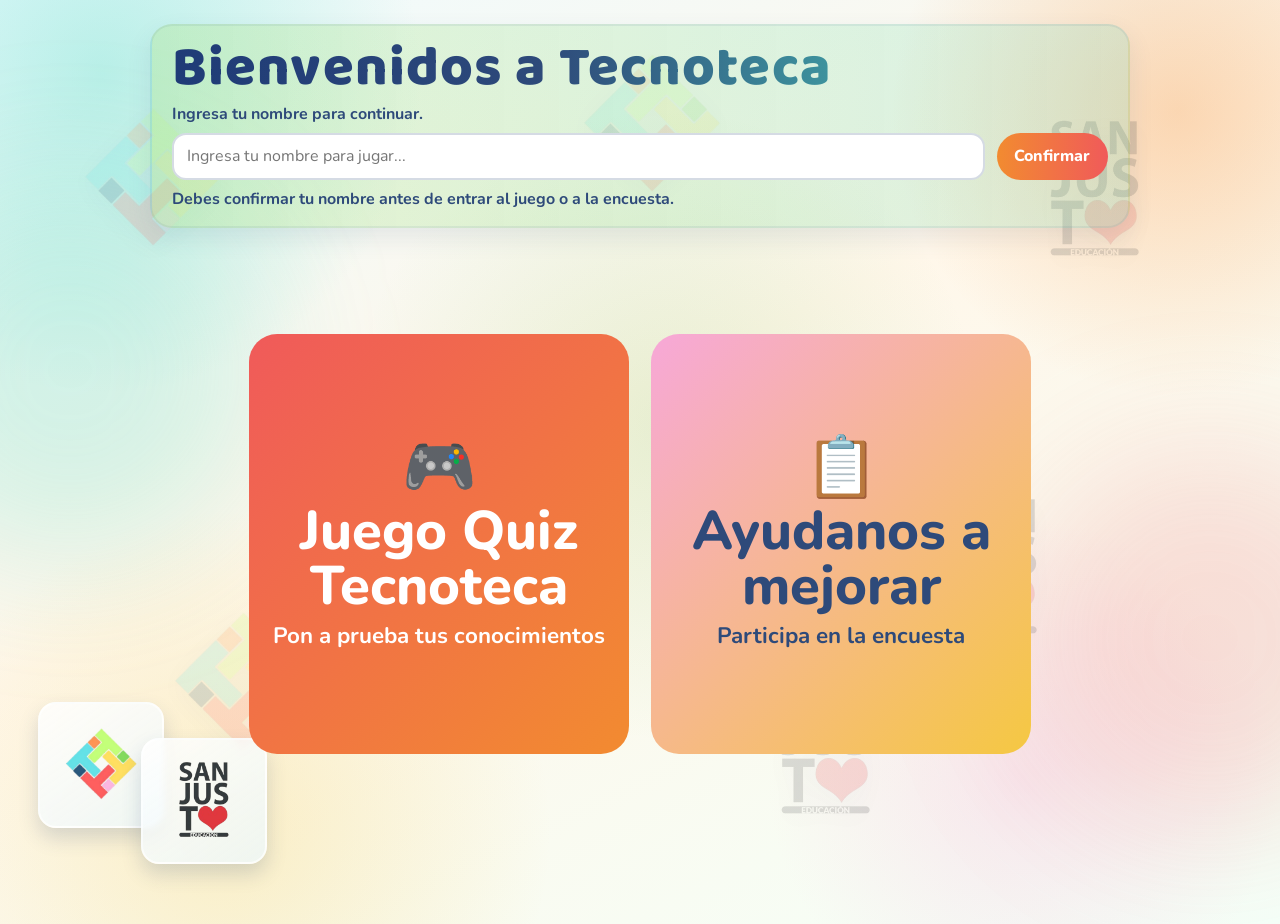
==== index.html @ 4c5a2e29 "Add files via upload" ====
<!doctype html>
<html lang="es">
<head>
	<meta charset="UTF-8">
	<meta name="viewport" content="width=device-width, initial-scale=1.0">
	<title>Tecnoteca - Inicio</title>
	<link rel="preconnect" href="https://fonts.googleapis.com">
	<link rel="preconnect" href="https://fonts.gstatic.com" crossorigin>
	<link href="https://fonts.googleapis.com/css2?family=Baloo+2:wght@600;700;800&family=Nunito:wght@400;600;700;800&display=swap" rel="stylesheet">
	<link rel="stylesheet" href="Index.css">
</head>
<body>
	<div class="floating-logos" aria-hidden="true">
		<img class="floating-logo logo-shape logo-f1" src="Images/Tec.png" alt="">
		<img class="floating-logo logo-textmark logo-f2" src="Images/EDuc (1).png" alt="">
		<img class="floating-logo logo-shape logo-f3" src="Images/Tec.png" alt="">
		<img class="floating-logo logo-textmark logo-f4" src="Images/EDuc (1).png" alt="">
		<img class="floating-logo logo-shape logo-f5" src="Images/Tec.png" alt="">
		<img class="floating-logo logo-textmark logo-f6" src="Images/EDuc (1).png" alt="">
	</div>

	<div class="floating-squares" aria-hidden="true">
		<div class="square-logo sq-1"><img src="Images/Tec.png" alt=""></div>
		<div class="square-logo sq-2"><img src="Images/EDuc (1).png" alt=""></div>
	</div>

	<main class="app-shell home-shell">
		<section class="name-section panel">
			<h1 class="hero-title">Bienvenidos a Tecnoteca</h1>
			<p class="intro-text">Ingresa tu nombre para continuar.</p>
			<div class="name-row">
				<input id="playerNameInput" type="text" placeholder="Ingresa tu nombre para jugar..." maxlength="30">
				<button id="confirmNameBtn" class="btn btn-primary" type="button">Confirmar</button>
			</div>
			<p id="nameStatus" class="name-status">Debes confirmar tu nombre antes de entrar al juego o a la encuesta.</p>
		</section>

		<section class="cards-section">
			<article id="quizCard" class="mode-card quiz-card" role="button" tabindex="0">
				<h3><span class="card-emoji" aria-hidden="true">🎮</span><span class="card-title-text">Juego Quiz Tecnoteca</span></h3>
				<p>Pon a prueba tus conocimientos</p>
			</article>
			<article id="surveyCard" class="mode-card survey-card" role="button" tabindex="0">
				<h3><span class="card-emoji" aria-hidden="true">📋</span><span class="card-title-text">Ayudanos a mejorar</span></h3>
				<p>Participa en la encuesta</p>
			</article>
		</section>
	</main>

	<script>
		const playerNameInput = document.getElementById("playerNameInput");
		const confirmNameBtn = document.getElementById("confirmNameBtn");
		const nameStatus = document.getElementById("nameStatus");
		const quizCard = document.getElementById("quizCard");
		const surveyCard = document.getElementById("surveyCard");

		localStorage.removeItem("tecnotecaPlayerName");
		let playerName = "";

		function confirmName() {
			const value = playerNameInput.value.trim();
			if (!value) {
				nameStatus.textContent = "Escribe tu nombre para continuar.";
				nameStatus.classList.add("warn");
				playerNameInput.focus();
				return false;
			}

			playerName = value;
			localStorage.setItem("tecnotecaPlayerName", playerName);
			nameStatus.textContent = "Debes confirmar tu nombre antes de entrar al juego o a la encuesta.";
			nameStatus.classList.remove("warn");
			return true;
		}

		function goToPage(targetPage) {
			if (!playerName && !confirmName()) {
				return;
			}
			window.location.href = targetPage;
		}

		confirmNameBtn.addEventListener("click", confirmName);
		playerNameInput.addEventListener("keydown", (event) => {
			if (event.key === "Enter") {
				event.preventDefault();
				confirmName();
			}
		});

		quizCard.addEventListener("click", () => goToPage("Pages/quiz.html"));
		surveyCard.addEventListener("click", () => goToPage("Pages/survey.html"));

		quizCard.addEventListener("keydown", (event) => {
			if (event.key === "Enter" || event.key === " ") {
				event.preventDefault();
				goToPage("Pages/quiz.html");
			}
		});

		surveyCard.addEventListener("keydown", (event) => {
			if (event.key === "Enter" || event.key === " ") {
				event.preventDefault();
				goToPage("Pages/survey.html");
			}
		});
	</script>
</body>
</html>
---- Index.css ----
:root {
	--cyan: #4dd9c0;
	--lime: #a8e05f;
	--yellow: #f5c842;
	--coral: #f05a5a;
	--orange: #f28b30;
	--pink: #f7a8d8;
	--navy: #2e4a7a;
	--light-green: #6dbe4a;
	--white: #ffffff;
	--soft-bg: #f9fffc;
}

@font-face {
	font-family: "bouncy_2";
	src: url("Letras/bouncy_2/Bouncy-PERSONAL_USE_ONLY.otf") format("opentype");
	font-weight: 400;
	font-style: normal;
	font-display: swap;
}

* {
	box-sizing: border-box;
}

body {
	margin: 0;
	font-family: "Nunito", sans-serif;
	color: var(--navy);
	background:
		radial-gradient(circle at 8% 8%, rgba(77, 217, 192, 0.34) 0, transparent 22%),
		radial-gradient(circle at 92% 12%, rgba(242, 139, 48, 0.3) 0, transparent 20%),
		radial-gradient(circle at 18% 90%, rgba(245, 200, 66, 0.24) 0, transparent 24%),
		radial-gradient(circle at 80% 84%, rgba(247, 168, 216, 0.26) 0, transparent 20%),
		radial-gradient(circle at 52% 46%, rgba(109, 190, 74, 0.16) 0, transparent 38%),
		linear-gradient(155deg, #eefbff 0%, #fff7ea 45%, #f4fff8 100%);
	min-height: 100vh;
	position: relative;
	overflow-x: hidden;
}

body::before,
body::after {
	content: "";
	position: fixed;
	width: 380px;
	height: 380px;
	border-radius: 50%;
	filter: blur(70px);
	z-index: -1;
	pointer-events: none;
}

body::before {
	left: -120px;
	top: 20vh;
	background: rgba(77, 217, 192, 0.22);
}

body::after {
	right: -120px;
	bottom: 8vh;
	background: rgba(240, 90, 90, 0.18);
}

.app-shell {
	width: min(1100px, 94%);
	margin: 1.5rem auto 2.5rem;
	display: grid;
	gap: 1rem;
	position: relative;
	z-index: 3;
}

.floating-logos {
	position: fixed;
	inset: 0;
	pointer-events: none;
	z-index: 1;
	overflow: hidden;
}

.floating-logo {
	position: absolute;
	opacity: 0.16;
	filter: drop-shadow(0 6px 14px rgba(46, 74, 122, 0.2));
	animation: logoFloat 20s ease-in-out infinite;
	will-change: transform;
	object-fit: contain;
	user-select: none;
}

.logo-shape {
	width: clamp(120px, 14vw, 210px);
}

.logo-textmark {
	width: clamp(110px, 13vw, 190px);
}

.logo-f1 {
	left: 5%;
	top: 10%;
	animation-duration: 22s;
}


.logo-f2 {
	right: 8%;
	top: 12%;
	animation-duration: 26s;
	animation-delay: 1.2s;
}

.logo-f3 {
	left: 12%;
	top: 66%;
	animation-duration: 23s;
	animation-delay: 0.6s;
}

.logo-f4 {
	right: 16%;
	top: 54%;
	animation-duration: 27s;
	animation-delay: 1.2s;
}


.logo-f5 {
	left: 44%;
	top: 4%;
	animation-duration: 24s;
	animation-delay: 0.9s;
}

.logo-f6 {
	left: 58%;
	top: 74%;
	animation-duration: 21s;
	animation-delay: 0.6s;
}

.floating-squares {
	position: fixed;
	inset: 0;
	pointer-events: none;
	z-index: 2;
	overflow: hidden;
}

.square-logo {
	position: absolute;
	width: clamp(78px, 10vw, 126px);
	aspect-ratio: 1 / 1;
	border-radius: 18px;
	background: linear-gradient(145deg, rgba(255, 255, 255, 0.82), rgba(235, 248, 255, 0.72));
	border: 2px solid rgba(255, 255, 255, 0.65);
	box-shadow: 0 10px 20px rgba(46, 74, 122, 0.18);
	backdrop-filter: blur(3px);
	display: grid;
	place-items: center;
	animation: squareFloat 9s ease-in-out infinite;
}

.square-logo img {
	width: 76%;
	height: 76%;
	object-fit: contain;
	opacity: 0.95;
}

.sq-1 {
	left: 3%;
	top: 78%;
	animation-duration: 8.5s;
}

.sq-2 {
	left: 11%;
	top: 82%;
	animation-duration: 10s;
	animation-delay: 1.2s;
}


.home-shell {
	min-height: calc(100vh - 4rem);
	align-content: start;
	grid-template-columns: 1fr;
	align-items: start;
	justify-content: center;
	row-gap: 1rem;
}

.panel {
	background: rgba(255, 255, 255, 0.95);
	border-radius: 22px;
	padding: 1rem 1.25rem;
	border: 2px solid rgba(46, 74, 122, 0.08);
	box-shadow: 0 10px 25px rgba(46, 74, 122, 0.1);
}

h1,
h3,
p {
	margin: 0;
}

h1 {
	color: var(--navy);
	font-size: clamp(1.25rem, 3vw, 2rem);
	margin-bottom: 0.8rem;
}

.hero-title {
	font-family: "Baloo 2", "Nunito", sans-serif;
	font-weight: 800;
	font-size: clamp(2rem, 4.8vw, 3.5rem);
	line-height: 0.96;
	letter-spacing: 0.02em;
	margin-bottom: 0.45rem;
	background: linear-gradient(90deg, #1f3b77 0%, #2e4a7a 40%, #4dd9c0 100%);
	-webkit-background-clip: text;
	background-clip: text;
	color: transparent;
	text-wrap: balance;
}

.name-section {
	background: linear-gradient(90deg, rgba(168, 224, 95, 0.25), rgba(77, 217, 192, 0.18));
	align-self: center;
	width: min(980px, 100%);
	justify-self: center;
}

.intro-text {
	font-weight: 700;
	margin-bottom: 0.35rem;
}

.name-row {
	display: flex;
	gap: 0.75rem;
	margin-top: 0.5rem;
	flex-wrap: wrap;
}

input,
textarea,
select {
	width: 100%;
	border: 2px solid rgba(46, 74, 122, 0.2);
	border-radius: 14px;
	padding: 0.65rem 0.8rem;
	font: inherit;
	transition: border-color 0.2s ease, box-shadow 0.2s ease;
}

input:focus,
textarea:focus,
select:focus {
	outline: none;
	border-color: var(--cyan);
	box-shadow: 0 0 0 3px rgba(77, 217, 192, 0.2);
}

#playerNameInput {
	flex: 1 1 260px;
}

.name-status {
	margin-top: 0.5rem;
	font-weight: 700;
}

.warn {
	color: var(--coral);
}

.cards-section {
	display: flex;
	flex-direction: row;
	justify-content: center;
	align-items: center;
	gap: 1.4rem;
	min-height: calc(100vh - 300px);
	flex-wrap: wrap;
}

.mode-card {
	width: min(380px, 42vw);
	min-width: 290px;
	min-height: 420px;
	border-radius: 28px;
	padding: 1.35rem;
	cursor: pointer;
	display: grid;
	place-content: center;
	justify-items: center;
	text-align: center;
	gap: 0.5rem;
	transform: translateY(20px);
	opacity: 0;
	animation: cardEntrance 0.7s ease forwards;
	transition: transform 0.25s ease, box-shadow 0.25s ease;
}

.quiz-card {
	background: linear-gradient(135deg, #f05a5a, #f28b30);
	color: var(--white);
	animation-delay: 0.05s;
}

.survey-card {
	background: linear-gradient(135deg, #f7a8d8, #f5c842);
	color: var(--navy);
	animation-delay: 0.2s;
}

.mode-card h3 {
	display: inline-flex;
	flex-direction: column;
	align-items: center;
	justify-content: center;
	gap: 0.35rem;
	font-size: clamp(2rem, 5vw, 3.4rem);
	font-weight: 800;
	line-height: 1.1;
}

.card-emoji {
	display: inline-flex;
	align-items: center;
	justify-content: center;
	line-height: 1;
	transform: none;
	font-size: 1.1em;
}

.card-title-text {
	display: block;
	line-height: 1.02;
}

.mode-card p {
	font-size: clamp(1rem, 2.2vw, 1.4rem);
	font-weight: 700;
	line-height: 1.2;
}

.mode-card:hover {
	transform: translateY(-6px) scale(1.01);
	box-shadow: 0 20px 30px rgba(46, 74, 122, 0.22);
}

.btn {
	border: none;
	border-radius: 999px;
	padding: 0.65rem 1.1rem;
	font: inherit;
	font-weight: 800;
	cursor: pointer;
	transition: transform 0.2s ease, filter 0.2s ease;
}

.btn:hover {
	transform: translateY(-2px);
	filter: brightness(1.03);
}

.btn:disabled {
	opacity: 0.6;
	cursor: not-allowed;
}

.btn-primary {
	background: linear-gradient(90deg, var(--orange), var(--coral));
	color: #fff;
}

.btn-soft {
	background: rgba(46, 74, 122, 0.12);
	color: var(--navy);
	text-decoration: none;
	display: inline-block;
}

.back-home-btn {
	background: linear-gradient(90deg, #2e4a7a, #4dd9c0);
	color: #ffffff;
	border: 1px solid rgba(255, 255, 255, 0.75);
	box-shadow: 0 8px 16px rgba(46, 74, 122, 0.25);
}

.back-home-btn:hover {
	filter: brightness(1.07);
	transform: translateY(-2px) scale(1.01);
}

.subpage-shell {
	min-height: calc(100vh - 4rem);
	align-content: center;
}

.subpage-panel {
	text-align: center;
	width: min(700px, 100%);
	margin: 0 auto;
	display: grid;
	gap: 1rem;
	justify-items: center;
}

.demo-shell {
	align-content: center;
	min-height: calc(100vh - 4rem);
}

.demo-panel {
	width: min(820px, 100%);
	margin: 0 auto;
	display: grid;
	gap: 0.95rem;
	position: relative;
	z-index: 1;
}

@media (max-width: 1024px) {
	.app-shell {
		width: min(94%, 920px);
	}

	.cards-section {
		min-height: auto;
		padding-bottom: 0.5rem;
	}

	.mode-card {
		width: min(430px, 100%);
		min-height: 320px;
	}

	.demo-panel {
		width: min(92vw, 760px);
	}
}

.demo-top {
	display: flex;
	justify-content: space-between;
	align-items: center;
	gap: 0.8rem;
	flex-wrap: wrap;
}

.demo-user {
	font-weight: 800;
	color: rgba(46, 74, 122, 0.9);
}

.demo-title {
	margin-bottom: 0;
	width: 100%;
	text-align: center;
	text-transform: uppercase;
	letter-spacing: 0.04em;
}

.quiz-meta {
	display: flex;
	justify-content: space-between;
	align-items: center;
	gap: 0.8rem;
	flex-wrap: wrap;
}

.demo-badge {
	display: inline-flex;
	align-items: center;
	padding: 0.3rem 0.75rem;
	border-radius: 999px;
	font-weight: 800;
	background: linear-gradient(90deg, rgba(77, 217, 192, 0.45), rgba(168, 224, 95, 0.4));
}

.demo-timer {
	padding: 0.36rem 0.76rem;
	border-radius: 12px;
	font-weight: 800;
	color: #fff;
	background: linear-gradient(90deg, #2e4a7a, #4d6ea8);
}

.demo-progress {
	font-weight: 700;
	color: rgba(46, 74, 122, 0.85);
}

.demo-question {
	margin: 0;
	font-size: clamp(1.2rem, 2.6vw, 1.9rem);
	line-height: 1.15;
	color: #1f3b77;
}

.demo-options {
	display: grid;
	gap: 0.6rem;
}

.demo-option {
	border: 2px solid rgba(46, 74, 122, 0.17);
	background: #fff;
	color: var(--navy);
	border-radius: 14px;
	padding: 0.72rem 0.86rem;
	text-align: left;
	font: inherit;
	font-weight: 700;
	cursor: pointer;
	transition: transform 0.18s ease, border-color 0.18s ease, background-color 0.18s ease;
}

.demo-option:hover {
	transform: translateX(2px);
	border-color: rgba(77, 217, 192, 0.9);
}

.demo-option.selected {
	border-color: #6dbe4a;
	background: rgba(109, 190, 74, 0.18);
}

.demo-actions {
	display: flex;
	justify-content: flex-end;
	gap: 0.6rem;
}

.demo-form {
	display: grid;
	gap: 0.85rem;
}

.demo-form label {
	display: grid;
	gap: 0.35rem;
	font-weight: 800;
}

.demo-form select:required:invalid {
	color: var(--select-placeholder-color, #7e8b9b);
}

.demo-form select option[value=""] {
	color: var(--select-placeholder-color, #7e8b9b);
}

.demo-form textarea::placeholder {
	color: var(--textarea-placeholder-color, #7e8b9b);
	opacity: 1;
}

.demo-feedback {
	margin: 0;
	font-weight: 700;
	padding: 0.72rem 0.82rem;
	border-radius: 12px;
	background: rgba(168, 224, 95, 0.25);
}

.demo-finish {
	display: grid;
	gap: 0.6rem;
	padding: 0.85rem;
	border-radius: 14px;
	background: linear-gradient(120deg, rgba(77, 217, 192, 0.2), rgba(168, 224, 95, 0.25));
	text-align: center;
}

.hidden {
	display: none !important;
}

@keyframes cardEntrance {
	from {
		opacity: 0;
		transform: translateY(20px) scale(0.97);
	}
	to {
		opacity: 1;
		transform: translateY(0) scale(1);
	}
}


@keyframes logoFloat {
	0% {
		transform: translate3d(0, 0, 0) rotate(0deg);
	}
	25% {
		transform: translate3d(18px, -16px, 0) rotate(2deg);
	}
	50% {
		transform: translate3d(-10px, -28px, 0) rotate(-1.5deg);
	}
	75% {
		transform: translate3d(12px, -12px, 0) rotate(1deg);
	}
	100% {
		transform: translate3d(0, 0, 0) rotate(0deg);
	}
}

@keyframes squareFloat {
	0% {
		transform: translateX(-10px) translateY(0);
	}
	50% {
		transform: translateX(14px) translateY(-10px);
	}
	100% {
		transform: translateX(-10px) translateY(0);
	}
}

@media (max-width: 768px) {
	.app-shell {
		width: min(95%, 700px);
	}

	.home-shell {
		grid-template-columns: 1fr;
		column-gap: 0;
		row-gap: 1rem;
	}

	.panel {
		border-radius: 18px;
		padding: 0.95rem;
	}

	.cards-section {
		min-height: auto;
		flex-direction: column;
		gap: 1rem;
	}

	.mode-card {
		width: 100%;
		min-width: 0;
		min-height: 200px;
		text-align: center;
	}

	.name-row {
		flex-direction: column;
	}

	.name-row .btn {
		width: 100%;
	}

	.demo-top {
		flex-direction: column;
		align-items: flex-start;
	}

	.hero-title {
		font-size: clamp(1.8rem, 8vw, 2.6rem);
	}

	.demo-actions {
		justify-content: stretch;
	}

	.demo-actions .btn {
		width: 100%;
	}

	.floating-logo {
		opacity: 0.12;
	}

	.square-logo {
		width: clamp(62px, 15vw, 86px);
		border-radius: 14px;
		opacity: 0.9;
	}

	.sq-1 {
		left: 5%;
		top: 82%;
	}

	.sq-2 {
		left: 20%;
		top: 85%;
	}
}

@media (max-width: 480px) {
	.app-shell {
		width: 94%;
		margin: 1rem auto 2rem;
	}

	.panel {
		padding: 0.85rem;
	}

	.mode-card {
		min-height: 180px;
		border-radius: 22px;
		padding: 1rem;
	}

	.mode-card h3 {
		font-size: clamp(1.45rem, 8vw, 2.1rem);
	}

	.mode-card p,
	.demo-question {
		font-size: 1rem;
	}

	.demo-panel {
		gap: 0.75rem;
	}

	.demo-option {
		padding: 0.62rem 0.72rem;
	}
}
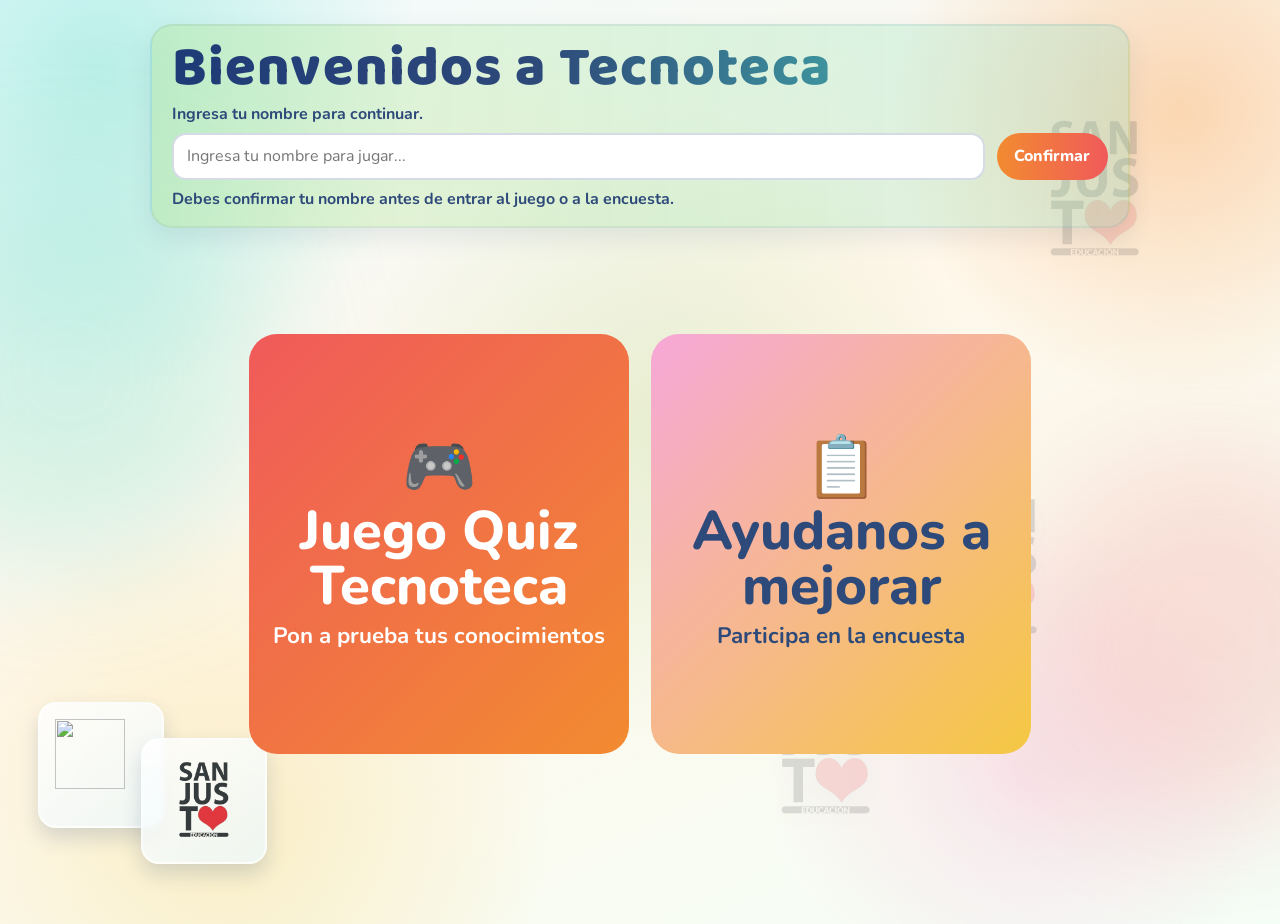
==== commit 91b1930f: "Add files via upload" ====
--- a/index.html
+++ b/index.html
@@ -7,21 +7,21 @@
 	<link rel="preconnect" href="https://fonts.googleapis.com">
 	<link rel="preconnect" href="https://fonts.gstatic.com" crossorigin>
 	<link href="https://fonts.googleapis.com/css2?family=Baloo+2:wght@600;700;800&family=Nunito:wght@400;600;700;800&display=swap" rel="stylesheet">
-	<link rel="stylesheet" href="Index.css">
+	<link rel="stylesheet" href="index.css">
 </head>
 <body>
 	<div class="floating-logos" aria-hidden="true">
-		<img class="floating-logo logo-shape logo-f1" src="Images/Tec.png" alt="">
-		<img class="floating-logo logo-textmark logo-f2" src="Images/EDuc (1).png" alt="">
-		<img class="floating-logo logo-shape logo-f3" src="Images/Tec.png" alt="">
-		<img class="floating-logo logo-textmark logo-f4" src="Images/EDuc (1).png" alt="">
-		<img class="floating-logo logo-shape logo-f5" src="Images/Tec.png" alt="">
-		<img class="floating-logo logo-textmark logo-f6" src="Images/EDuc (1).png" alt="">
+		<img class="floating-logo logo-shape logo-f1" src="images/tec.png" alt="">
+		<img class="floating-logo logo-textmark logo-f2" src="images/educ.png" alt="">
+		<img class="floating-logo logo-shape logo-f3" src="images/tec.png" alt="">
+		<img class="floating-logo logo-textmark logo-f4" src="images/educ.png" alt="">
+		<img class="floating-logo logo-shape logo-f5" src="images/tec.png" alt="">
+		<img class="floating-logo logo-textmark logo-f6" src="images/educ.png" alt="">
 	</div>
 
 	<div class="floating-squares" aria-hidden="true">
-		<div class="square-logo sq-1"><img src="Images/Tec.png" alt=""></div>
-		<div class="square-logo sq-2"><img src="Images/EDuc (1).png" alt=""></div>
+		<div class="square-logo sq-1"><img src="images/tec.png" alt=""></div>
+		<div class="square-logo sq-2"><img src="images/educ.png" alt=""></div>
 	</div>
 
 	<main class="app-shell home-shell">
@@ -88,20 +88,20 @@
 			}
 		});
 
-		quizCard.addEventListener("click", () => goToPage("Pages/quiz.html"));
-		surveyCard.addEventListener("click", () => goToPage("Pages/survey.html"));
+		quizCard.addEventListener("click", () => goToPage("pages/quiz.html"));
+		surveyCard.addEventListener("click", () => goToPage("pages/survey.html"));
 
 		quizCard.addEventListener("keydown", (event) => {
 			if (event.key === "Enter" || event.key === " ") {
 				event.preventDefault();
-				goToPage("Pages/quiz.html");
+				goToPage("pages/quiz.html");
 			}
 		});
 
 		surveyCard.addEventListener("keydown", (event) => {
 			if (event.key === "Enter" || event.key === " ") {
 				event.preventDefault();
-				goToPage("Pages/survey.html");
+				goToPage("pages/survey.html");
 			}
 		});
 	</script>
--- a/index.css
+++ b/index.css
@@ -0,0 +1,735 @@
+:root {
+	--cyan: #4dd9c0;
+	--lime: #a8e05f;
+	--yellow: #f5c842;
+	--coral: #f05a5a;
+	--orange: #f28b30;
+	--pink: #f7a8d8;
+	--navy: #2e4a7a;
+	--light-green: #6dbe4a;
+	--white: #ffffff;
+	--soft-bg: #f9fffc;
+}
+
+@font-face {
+	font-family: "bouncy_2";
+	src: url("fonts/bouncy_2/Bouncy-PERSONAL_USE_ONLY.otf") format("opentype");
+	font-weight: 400;
+	font-style: normal;
+	font-display: swap;
+}
+
+* {
+	box-sizing: border-box;
+}
+
+body {
+	margin: 0;
+	font-family: "Nunito", sans-serif;
+	color: var(--navy);
+	background:
+		radial-gradient(circle at 8% 8%, rgba(77, 217, 192, 0.34) 0, transparent 22%),
+		radial-gradient(circle at 92% 12%, rgba(242, 139, 48, 0.3) 0, transparent 20%),
+		radial-gradient(circle at 18% 90%, rgba(245, 200, 66, 0.24) 0, transparent 24%),
+		radial-gradient(circle at 80% 84%, rgba(247, 168, 216, 0.26) 0, transparent 20%),
+		radial-gradient(circle at 52% 46%, rgba(109, 190, 74, 0.16) 0, transparent 38%),
+		linear-gradient(155deg, #eefbff 0%, #fff7ea 45%, #f4fff8 100%);
+	min-height: 100vh;
+	position: relative;
+	overflow-x: hidden;
+}
+
+body::before,
+body::after {
+	content: "";
+	position: fixed;
+	width: 380px;
+	height: 380px;
+	border-radius: 50%;
+	filter: blur(70px);
+	z-index: -1;
+	pointer-events: none;
+}
+
+body::before {
+	left: -120px;
+	top: 20vh;
+	background: rgba(77, 217, 192, 0.22);
+}
+
+body::after {
+	right: -120px;
+	bottom: 8vh;
+	background: rgba(240, 90, 90, 0.18);
+}
+
+.app-shell {
+	width: min(1100px, 94%);
+	margin: 1.5rem auto 2.5rem;
+	display: grid;
+	gap: 1rem;
+	position: relative;
+	z-index: 3;
+}
+
+.floating-logos {
+	position: fixed;
+	inset: 0;
+	pointer-events: none;
+	z-index: 1;
+	overflow: hidden;
+}
+
+.floating-logo {
+	position: absolute;
+	opacity: 0.16;
+	filter: drop-shadow(0 6px 14px rgba(46, 74, 122, 0.2));
+	animation: logoFloat 20s ease-in-out infinite;
+	will-change: transform;
+	object-fit: contain;
+	user-select: none;
+}
+
+.logo-shape {
+	width: clamp(120px, 14vw, 210px);
+}
+
+.logo-textmark {
+	width: clamp(110px, 13vw, 190px);
+}
+
+.logo-f1 {
+	left: 5%;
+	top: 10%;
+	animation-duration: 22s;
+}
+
+
+.logo-f2 {
+	right: 8%;
+	top: 12%;
+	animation-duration: 26s;
+	animation-delay: 1.2s;
+}
+
+.logo-f3 {
+	left: 12%;
+	top: 66%;
+	animation-duration: 23s;
+	animation-delay: 0.6s;
+}
+
+.logo-f4 {
+	right: 16%;
+	top: 54%;
+	animation-duration: 27s;
+	animation-delay: 1.2s;
+}
+
+
+.logo-f5 {
+	left: 44%;
+	top: 4%;
+	animation-duration: 24s;
+	animation-delay: 0.9s;
+}
+
+.logo-f6 {
+	left: 58%;
+	top: 74%;
+	animation-duration: 21s;
+	animation-delay: 0.6s;
+}
+
+.floating-squares {
+	position: fixed;
+	inset: 0;
+	pointer-events: none;
+	z-index: 2;
+	overflow: hidden;
+}
+
+.square-logo {
+	position: absolute;
+	width: clamp(78px, 10vw, 126px);
+	aspect-ratio: 1 / 1;
+	border-radius: 18px;
+	background: linear-gradient(145deg, rgba(255, 255, 255, 0.82), rgba(235, 248, 255, 0.72));
+	border: 2px solid rgba(255, 255, 255, 0.65);
+	box-shadow: 0 10px 20px rgba(46, 74, 122, 0.18);
+	backdrop-filter: blur(3px);
+	display: grid;
+	place-items: center;
+	animation: squareFloat 9s ease-in-out infinite;
+}
+
+.square-logo img {
+	width: 76%;
+	height: 76%;
+	object-fit: contain;
+	opacity: 0.95;
+}
+
+.sq-1 {
+	left: 3%;
+	top: 78%;
+	animation-duration: 8.5s;
+}
+
+.sq-2 {
+	left: 11%;
+	top: 82%;
+	animation-duration: 10s;
+	animation-delay: 1.2s;
+}
+
+
+.home-shell {
+	min-height: calc(100vh - 4rem);
+	align-content: start;
+	grid-template-columns: 1fr;
+	align-items: start;
+	justify-content: center;
+	row-gap: 1rem;
+}
+
+.panel {
+	background: rgba(255, 255, 255, 0.95);
+	border-radius: 22px;
+	padding: 1rem 1.25rem;
+	border: 2px solid rgba(46, 74, 122, 0.08);
+	box-shadow: 0 10px 25px rgba(46, 74, 122, 0.1);
+}
+
+h1,
+h3,
+p {
+	margin: 0;
+}
+
+h1 {
+	color: var(--navy);
+	font-size: clamp(1.25rem, 3vw, 2rem);
+	margin-bottom: 0.8rem;
+}
+
+.hero-title {
+	font-family: "Baloo 2", "Nunito", sans-serif;
+	font-weight: 800;
+	font-size: clamp(2rem, 4.8vw, 3.5rem);
+	line-height: 0.96;
+	letter-spacing: 0.02em;
+	margin-bottom: 0.45rem;
+	background: linear-gradient(90deg, #1f3b77 0%, #2e4a7a 40%, #4dd9c0 100%);
+	-webkit-background-clip: text;
+	background-clip: text;
+	color: transparent;
+	text-wrap: balance;
+}
+
+.name-section {
+	background: linear-gradient(90deg, rgba(168, 224, 95, 0.25), rgba(77, 217, 192, 0.18));
+	align-self: center;
+	width: min(980px, 100%);
+	justify-self: center;
+}
+
+.intro-text {
+	font-weight: 700;
+	margin-bottom: 0.35rem;
+}
+
+.name-row {
+	display: flex;
+	gap: 0.75rem;
+	margin-top: 0.5rem;
+	flex-wrap: wrap;
+}
+
+input,
+textarea,
+select {
+	width: 100%;
+	border: 2px solid rgba(46, 74, 122, 0.2);
+	border-radius: 14px;
+	padding: 0.65rem 0.8rem;
+	font: inherit;
+	transition: border-color 0.2s ease, box-shadow 0.2s ease;
+}
+
+input:focus,
+textarea:focus,
+select:focus {
+	outline: none;
+	border-color: var(--cyan);
+	box-shadow: 0 0 0 3px rgba(77, 217, 192, 0.2);
+}
+
+#playerNameInput {
+	flex: 1 1 260px;
+}
+
+.name-status {
+	margin-top: 0.5rem;
+	font-weight: 700;
+}
+
+.warn {
+	color: var(--coral);
+}
+
+.cards-section {
+	display: flex;
+	flex-direction: row;
+	justify-content: center;
+	align-items: center;
+	gap: 1.4rem;
+	min-height: calc(100vh - 300px);
+	flex-wrap: wrap;
+}
+
+.mode-card {
+	width: min(380px, 42vw);
+	min-width: 290px;
+	min-height: 420px;
+	border-radius: 28px;
+	padding: 1.35rem;
+	cursor: pointer;
+	display: grid;
+	place-content: center;
+	justify-items: center;
+	text-align: center;
+	gap: 0.5rem;
+	transform: translateY(20px);
+	opacity: 0;
+	animation: cardEntrance 0.7s ease forwards;
+	transition: transform 0.25s ease, box-shadow 0.25s ease;
+}
+
+.quiz-card {
+	background: linear-gradient(135deg, #f05a5a, #f28b30);
+	color: var(--white);
+	animation-delay: 0.05s;
+}
+
+.survey-card {
+	background: linear-gradient(135deg, #f7a8d8, #f5c842);
+	color: var(--navy);
+	animation-delay: 0.2s;
+}
+
+.mode-card h3 {
+	display: inline-flex;
+	flex-direction: column;
+	align-items: center;
+	justify-content: center;
+	gap: 0.35rem;
+	font-size: clamp(2rem, 5vw, 3.4rem);
+	font-weight: 800;
+	line-height: 1.1;
+}
+
+.card-emoji {
+	display: inline-flex;
+	align-items: center;
+	justify-content: center;
+	line-height: 1;
+	transform: none;
+	font-size: 1.1em;
+}
+
+.card-title-text {
+	display: block;
+	line-height: 1.02;
+}
+
+.mode-card p {
+	font-size: clamp(1rem, 2.2vw, 1.4rem);
+	font-weight: 700;
+	line-height: 1.2;
+}
+
+.mode-card:hover {
+	transform: translateY(-6px) scale(1.01);
+	box-shadow: 0 20px 30px rgba(46, 74, 122, 0.22);
+}
+
+.btn {
+	border: none;
+	border-radius: 999px;
+	padding: 0.65rem 1.1rem;
+	font: inherit;
+	font-weight: 800;
+	cursor: pointer;
+	transition: transform 0.2s ease, filter 0.2s ease;
+}
+
+.btn:hover {
+	transform: translateY(-2px);
+	filter: brightness(1.03);
+}
+
+.btn:disabled {
+	opacity: 0.6;
+	cursor: not-allowed;
+}
+
+.btn-primary {
+	background: linear-gradient(90deg, var(--orange), var(--coral));
+	color: #fff;
+}
+
+.btn-soft {
+	background: rgba(46, 74, 122, 0.12);
+	color: var(--navy);
+	text-decoration: none;
+	display: inline-block;
+}
+
+.back-home-btn {
+	background: linear-gradient(90deg, #2e4a7a, #4dd9c0);
+	color: #ffffff;
+	border: 1px solid rgba(255, 255, 255, 0.75);
+	box-shadow: 0 8px 16px rgba(46, 74, 122, 0.25);
+}
+
+.back-home-btn:hover {
+	filter: brightness(1.07);
+	transform: translateY(-2px) scale(1.01);
+}
+
+.subpage-shell {
+	min-height: calc(100vh - 4rem);
+	align-content: center;
+}
+
+.subpage-panel {
+	text-align: center;
+	width: min(700px, 100%);
+	margin: 0 auto;
+	display: grid;
+	gap: 1rem;
+	justify-items: center;
+}
+
+.demo-shell {
+	align-content: center;
+	min-height: calc(100vh - 4rem);
+}
+
+.demo-panel {
+	width: min(820px, 100%);
+	margin: 0 auto;
+	display: grid;
+	gap: 0.95rem;
+	position: relative;
+	z-index: 1;
+}
+
+@media (max-width: 1024px) {
+	.app-shell {
+		width: min(94%, 920px);
+	}
+
+	.cards-section {
+		min-height: auto;
+		padding-bottom: 0.5rem;
+	}
+
+	.mode-card {
+		width: min(430px, 100%);
+		min-height: 320px;
+	}
+
+	.demo-panel {
+		width: min(92vw, 760px);
+	}
+}
+
+.demo-top {
+	display: flex;
+	justify-content: space-between;
+	align-items: center;
+	gap: 0.8rem;
+	flex-wrap: wrap;
+}
+
+.demo-user {
+	font-weight: 800;
+	color: rgba(46, 74, 122, 0.9);
+}
+
+.demo-title {
+	margin-bottom: 0;
+	width: 100%;
+	text-align: center;
+	text-transform: uppercase;
+	letter-spacing: 0.04em;
+}
+
+.quiz-meta {
+	display: flex;
+	justify-content: space-between;
+	align-items: center;
+	gap: 0.8rem;
+	flex-wrap: wrap;
+}
+
+.demo-badge {
+	display: inline-flex;
+	align-items: center;
+	padding: 0.3rem 0.75rem;
+	border-radius: 999px;
+	font-weight: 800;
+	background: linear-gradient(90deg, rgba(77, 217, 192, 0.45), rgba(168, 224, 95, 0.4));
+}
+
+.demo-timer {
+	padding: 0.36rem 0.76rem;
+	border-radius: 12px;
+	font-weight: 800;
+	color: #fff;
+	background: linear-gradient(90deg, #2e4a7a, #4d6ea8);
+}
+
+.demo-progress {
+	font-weight: 700;
+	color: rgba(46, 74, 122, 0.85);
+}
+
+.demo-question {
+	margin: 0;
+	font-size: clamp(1.2rem, 2.6vw, 1.9rem);
+	line-height: 1.15;
+	color: #1f3b77;
+}
+
+.demo-options {
+	display: grid;
+	gap: 0.6rem;
+}
+
+.demo-option {
+	border: 2px solid rgba(46, 74, 122, 0.17);
+	background: #fff;
+	color: var(--navy);
+	border-radius: 14px;
+	padding: 0.72rem 0.86rem;
+	text-align: left;
+	font: inherit;
+	font-weight: 700;
+	cursor: pointer;
+	transition: transform 0.18s ease, border-color 0.18s ease, background-color 0.18s ease;
+}
+
+.demo-option:hover {
+	transform: translateX(2px);
+	border-color: rgba(77, 217, 192, 0.9);
+}
+
+.demo-option.selected {
+	border-color: #6dbe4a;
+	background: rgba(109, 190, 74, 0.18);
+}
+
+.demo-actions {
+	display: flex;
+	justify-content: flex-end;
+	gap: 0.6rem;
+}
+
+.demo-form {
+	display: grid;
+	gap: 0.85rem;
+}
+
+.demo-form label {
+	display: grid;
+	gap: 0.35rem;
+	font-weight: 800;
+}
+
+.demo-form select:required:invalid {
+	color: var(--select-placeholder-color, #7e8b9b);
+}
+
+.demo-form select option[value=""] {
+	color: var(--select-placeholder-color, #7e8b9b);
+}
+
+.demo-form textarea::placeholder {
+	color: var(--textarea-placeholder-color, #7e8b9b);
+	opacity: 1;
+}
+
+.demo-feedback {
+	margin: 0;
+	font-weight: 700;
+	padding: 0.72rem 0.82rem;
+	border-radius: 12px;
+	background: rgba(168, 224, 95, 0.25);
+}
+
+.demo-finish {
+	display: grid;
+	gap: 0.6rem;
+	padding: 0.85rem;
+	border-radius: 14px;
+	background: linear-gradient(120deg, rgba(77, 217, 192, 0.2), rgba(168, 224, 95, 0.25));
+	text-align: center;
+}
+
+.hidden {
+	display: none !important;
+}
+
+@keyframes cardEntrance {
+	from {
+		opacity: 0;
+		transform: translateY(20px) scale(0.97);
+	}
+	to {
+		opacity: 1;
+		transform: translateY(0) scale(1);
+	}
+}
+
+
+@keyframes logoFloat {
+	0% {
+		transform: translate3d(0, 0, 0) rotate(0deg);
+	}
+	25% {
+		transform: translate3d(18px, -16px, 0) rotate(2deg);
+	}
+	50% {
+		transform: translate3d(-10px, -28px, 0) rotate(-1.5deg);
+	}
+	75% {
+		transform: translate3d(12px, -12px, 0) rotate(1deg);
+	}
+	100% {
+		transform: translate3d(0, 0, 0) rotate(0deg);
+	}
+}
+
+@keyframes squareFloat {
+	0% {
+		transform: translateX(-10px) translateY(0);
+	}
+	50% {
+		transform: translateX(14px) translateY(-10px);
+	}
+	100% {
+		transform: translateX(-10px) translateY(0);
+	}
+}
+
+@media (max-width: 768px) {
+	.app-shell {
+		width: min(95%, 700px);
+	}
+
+	.home-shell {
+		grid-template-columns: 1fr;
+		column-gap: 0;
+		row-gap: 1rem;
+	}
+
+	.panel {
+		border-radius: 18px;
+		padding: 0.95rem;
+	}
+
+	.cards-section {
+		min-height: auto;
+		flex-direction: column;
+		gap: 1rem;
+	}
+
+	.mode-card {
+		width: 100%;
+		min-width: 0;
+		min-height: 200px;
+		text-align: center;
+	}
+
+	.name-row {
+		flex-direction: column;
+	}
+
+	.name-row .btn {
+		width: 100%;
+	}
+
+	.demo-top {
+		flex-direction: column;
+		align-items: flex-start;
+	}
+
+	.hero-title {
+		font-size: clamp(1.8rem, 8vw, 2.6rem);
+	}
+
+	.demo-actions {
+		justify-content: stretch;
+	}
+
+	.demo-actions .btn {
+		width: 100%;
+	}
+
+	.floating-logo {
+		opacity: 0.12;
+	}
+
+	.square-logo {
+		width: clamp(62px, 15vw, 86px);
+		border-radius: 14px;
+		opacity: 0.9;
+	}
+
+	.sq-1 {
+		left: 5%;
+		top: 82%;
+	}
+
+	.sq-2 {
+		left: 20%;
+		top: 85%;
+	}
+}
+
+@media (max-width: 480px) {
+	.app-shell {
+		width: 94%;
+		margin: 1rem auto 2rem;
+	}
+
+	.panel {
+		padding: 0.85rem;
+	}
+
+	.mode-card {
+		min-height: 180px;
+		border-radius: 22px;
+		padding: 1rem;
+	}
+
+	.mode-card h3 {
+		font-size: clamp(1.45rem, 8vw, 2.1rem);
+	}
+
+	.mode-card p,
+	.demo-question {
+		font-size: 1rem;
+	}
+
+	.demo-panel {
+		gap: 0.75rem;
+	}
+
+	.demo-option {
+		padding: 0.62rem 0.72rem;
+	}
+}
